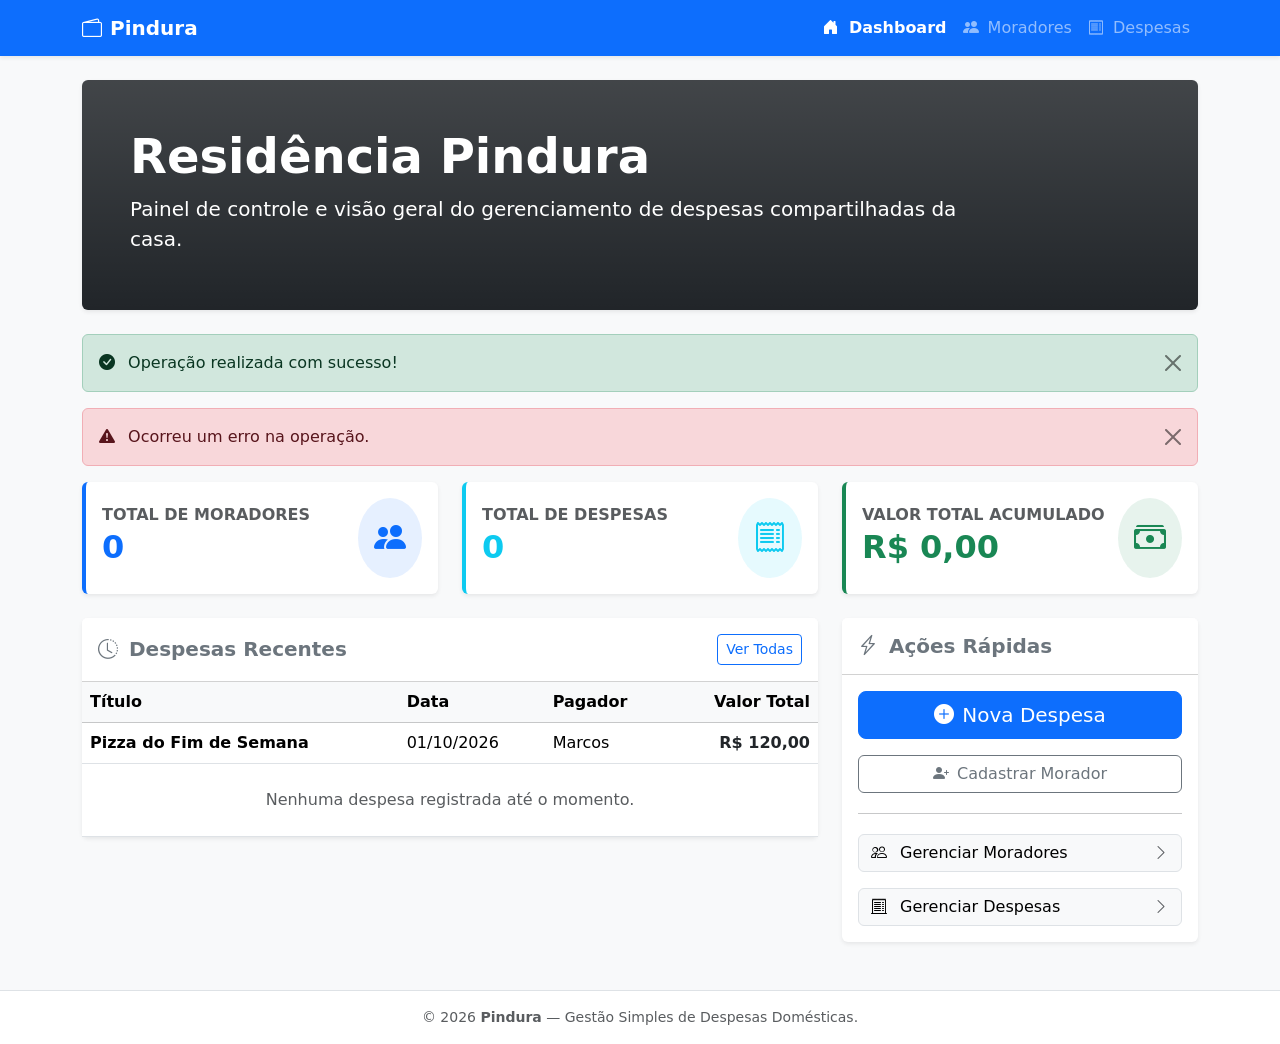
==== src/main/resources/templates/index.html @ dacc6734 "Cria os arquivos .html do front-end e uma camada Controller para gerenciar o escopo da residência." ====
<!DOCTYPE html>
<html xmlns:th="http://www.thymeleaf.org" lang="pt-br">
<head>
    <meta charset="UTF-8">
    <meta name="viewport" content="width=device-width, initial-scale=1.0">
    <title>Pindura - Dashboard</title>
    <!-- Bootstrap 5 CSS -->
    <link href="https://cdn.jsdelivr.net/npm/bootstrap@5.3.0/dist/css/bootstrap.min.css" rel="stylesheet">
    <!-- Bootstrap Icons -->
    <link rel="stylesheet" href="https://cdn.jsdelivr.net/npm/bootstrap-icons@1.10.5/font/bootstrap-icons.css">
</head>
<body class="bg-light">

<!-- Barra de Navegação Header -->
<nav class="navbar navbar-expand-lg navbar-dark bg-primary shadow-sm mb-4">
    <div class="container">
        <a class="navbar-brand fw-bold d-flex align-items-center gap-2" th:href="@{/}">
            <i class="bi bi-wallet2"></i> Pindura
        </a>
        <button class="navbar-toggler" type="button" data-bs-toggle="collapse" data-bs-target="#navbarNav">
            <span class="navbar-toggler-icon"></span>
        </button>
        <div class="collapse navbar-collapse" id="navbarNav">
            <ul class="navbar-nav ms-auto">
                <li class="nav-item">
                    <a class="nav-link active fw-semibold" th:href="@{/}">
                        <i class="bi bi-house-door-fill me-1"></i> Dashboard
                    </a>
                </li>
                <li class="nav-item">
                    <a class="nav-link" th:href="@{/moradores}">
                        <i class="bi bi-people-fill me-1"></i> Moradores
                    </a>
                </li>
                <li class="nav-item">
                    <a class="nav-link" th:href="@{/despesas}">
                        <i class="bi bi-receipt me-1"></i> Despesas
                    </a>
                </li>
            </ul>
        </div>
    </div>
</nav>

<!-- Conteúdo Principal -->
<main class="container my-4">

    <!-- Banner / Boas-vindas da Residência -->
    <div class="p-4 p-md-5 mb-4 rounded text-bg-dark bg-gradient shadow-sm">
        <div class="col-md-10 px-0">
            <h1 class="display-5 fw-bold" th:text="${nomeResidencia != null ? nomeResidencia : 'Residência Pindura'}">
                Residência Pindura
            </h1>
            <p class="lead my-2">
                Painel de controle e visão geral do gerenciamento de despesas compartilhadas da casa.
            </p>
        </div>
    </div>

    <!-- Mensagens de Alerta (Sucesso e Erro via Thymeleaf + Bootstrap) -->
    <div th:if="${mensagemSucesso}" class="alert alert-success alert-dismissible fade show" role="alert">
        <i class="bi bi-check-circle-fill me-2"></i>
        <span th:text="${mensagemSucesso}">Operação realizada com sucesso!</span>
        <button type="button" class="btn-close" data-bs-dismiss="alert" aria-label="Close"></button>
    </div>

    <div th:if="${mensagemErro}" class="alert alert-danger alert-dismissible fade show" role="alert">
        <i class="bi bi-exclamation-triangle-fill me-2"></i>
        <span th:text="${mensagemErro}">Ocorreu um erro na operação.</span>
        <button type="button" class="btn-close" data-bs-dismiss="alert" aria-label="Close"></button>
    </div>

    <!-- Cards de Métricas e Resumo -->
    <div class="row g-4 mb-4">
        <!-- Moradores Cadastrados -->
        <div class="col-md-4">
            <div class="card border-0 shadow-sm h-100 border-start border-primary border-4">
                <div class="card-body d-flex align-items-center justify-content-between">
                    <div>
                        <h6 class="card-subtitle text-muted fw-bold mb-1">TOTAL DE MORADORES</h6>
                        <h2 class="card-title mb-0 fw-bold text-primary" th:text="${totalMoradores != null ? totalMoradores : 0}">
                            0
                        </h2>
                    </div>
                    <div class="bg-primary bg-opacity-10 p-3 rounded-circle text-primary">
                        <i class="bi bi-people-fill fs-2"></i>
                    </div>
                </div>
            </div>
        </div>

        <!-- Total de Despesas -->
        <div class="col-md-4">
            <div class="card border-0 shadow-sm h-100 border-start border-info border-4">
                <div class="card-body d-flex align-items-center justify-content-between">
                    <div>
                        <h6 class="card-subtitle text-muted fw-bold mb-1">TOTAL DE DESPESAS</h6>
                        <h2 class="card-title mb-0 fw-bold text-info" th:text="${totalDespesas != null ? totalDespesas : 0}">
                            0
                        </h2>
                    </div>
                    <div class="bg-info bg-opacity-10 p-3 rounded-circle text-info">
                        <i class="bi bi-receipt fs-2"></i>
                    </div>
                </div>
            </div>
        </div>

        <!-- Valor Total das Despesas -->
        <div class="col-md-4">
            <div class="card border-0 shadow-sm h-100 border-start border-success border-4">
                <div class="card-body d-flex align-items-center justify-content-between">
                    <div>
                        <h6 class="card-subtitle text-muted fw-bold mb-1">VALOR TOTAL ACUMULADO</h6>
                        <!-- Atenção: o atributo enviado pelo ResidenciaController é "valorTotal" -->
                        <h2 class="card-title mb-0 fw-bold text-success"
                            th:text="${valorTotal != null ? #numbers.formatCurrency(valorTotal) : 'R$ 0,00'}">
                            R$ 0,00
                        </h2>
                    </div>
                    <div class="bg-success bg-opacity-10 p-3 rounded-circle text-success">
                        <i class="bi bi-cash-stack fs-2"></i>
                    </div>
                </div>
            </div>
        </div>
    </div>

    <!-- Atalhos Rápidos e Tabela de Últimas Despesas -->
    <div class="row g-4">
        <!-- Tabela de Resumo Simples das Últimas Despesas -->
        <div class="col-lg-8">
            <div class="card border-0 shadow-sm">
                <div class="card-header bg-white py-3 d-flex justify-content-between align-items-center">
                    <h5 class="card-title mb-0 fw-bold text-secondary">
                        <i class="bi bi-clock-history me-1"></i> Despesas Recentes
                    </h5>
                    <a th:href="@{/despesas}" class="btn btn-sm btn-outline-primary">
                        Ver Todas
                    </a>
                </div>
                <div class="card-body p-0">
                    <div class="table-responsive">
                        <table class="table table-hover align-middle mb-0">
                            <thead class="table-light">
                            <tr>
                                <th>Título</th>
                                <th>Data</th>
                                <th>Pagador</th>
                                <th class="text-end">Valor Total</th>
                            </tr>
                            </thead>
                            <tbody>
                            <tr th:each="despesa : ${ultimasDespesas}">
                                <td class="fw-semibold" th:text="${despesa.titulo}">Pizza do Fim de Semana</td>
                                <td th:text="${#temporals.format(despesa.data, 'dd/MM/yyyy')}">01/10/2026</td>
                                <td th:text="${despesa.pagador.nome}">Marcos</td>
                                <td class="text-end fw-bold text-dark"
                                    th:text="${#numbers.formatCurrency(despesa.valor)}">
                                    R$ 120,00
                                </td>
                            </tr>
                            <tr th:if="${#lists.isEmpty(ultimasDespesas)}">
                                <td colspan="4" class="text-center py-4 text-muted">
                                    Nenhuma despesa registrada até o momento.
                                </td>
                            </tr>
                            </tbody>
                        </table>
                    </div>
                </div>
            </div>
        </div>

        <!-- Ações Rápidas -->
        <div class="col-lg-4">
            <div class="card border-0 shadow-sm">
                <div class="card-header bg-white py-3">
                    <h5 class="card-title mb-0 fw-bold text-secondary">
                        <i class="bi bi-lightning-charge me-1"></i> Ações Rápidas
                    </h5>
                </div>
                <div class="card-body d-grid gap-3">
                    <!-- Rota real do formulário de nova despesa: /despesas/novo -->
                    <a th:href="@{/despesas/novo}" class="btn btn-primary btn-lg d-flex align-items-center justify-content-center gap-2">
                        <i class="bi bi-plus-circle-fill"></i> Nova Despesa
                    </a>
                    <a th:href="@{/moradores/novo}" class="btn btn-outline-secondary d-flex align-items-center justify-content-center gap-2">
                        <i class="bi bi-person-plus-fill"></i> Cadastrar Morador
                    </a>
                    <hr class="my-1">
                    <a th:href="@{/moradores}" class="btn btn-light border text-start d-flex align-items-center justify-content-between">
                        <span><i class="bi bi-people me-2"></i> Gerenciar Moradores</span>
                        <i class="bi bi-chevron-right text-muted"></i>
                    </a>
                    <a th:href="@{/despesas}" class="btn btn-light border text-start d-flex align-items-center justify-content-between">
                        <span><i class="bi bi-receipt-cutoff me-2"></i> Gerenciar Despesas</span>
                        <i class="bi bi-chevron-right text-muted"></i>
                    </a>
                </div>
            </div>
        </div>
    </div>

</main>

<footer class="bg-white border-top py-3 mt-5">
    <div class="container text-center text-muted small">
        <p class="mb-0">&copy; 2026 <strong>Pindura</strong> — Gestão Simples de Despesas Domésticas.</p>
    </div>
</footer>

<script src="https://cdn.jsdelivr.net/npm/bootstrap@5.3.0/dist/js/bootstrap.bundle.min.js"></script>
</body>
</html>
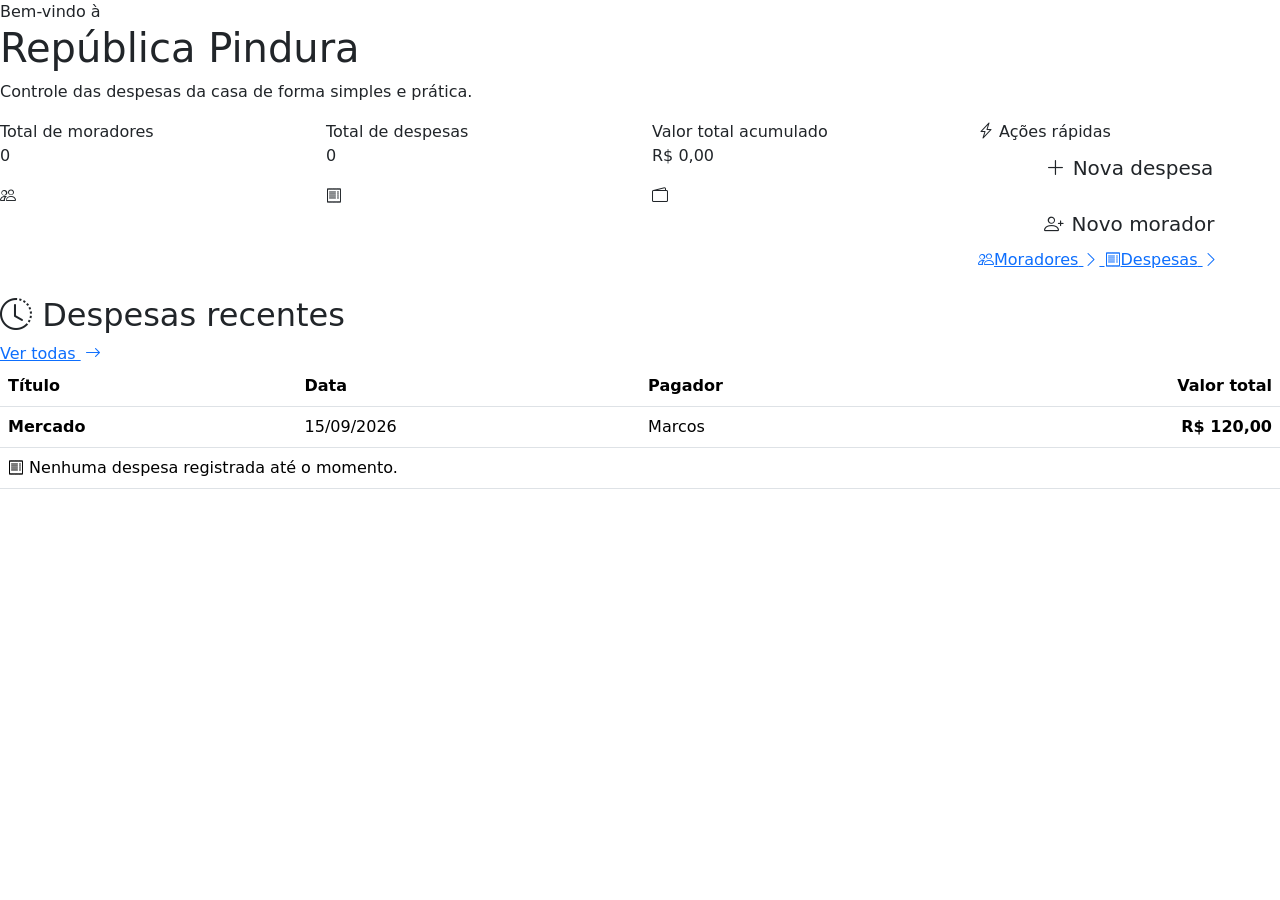
==== commit 5e0e76e3: "Atualizando interface e validações do sistema # Conflicts: #	pom.xml #	src/main/resources/applicatio" ====
--- a/src/main/resources/templates/index.html
+++ b/src/main/resources/templates/index.html
@@ -1,215 +1,122 @@
 <!DOCTYPE html>
-<html xmlns:th="http://www.thymeleaf.org" lang="pt-br">
+<html xmlns:th="http://www.thymeleaf.org" lang="pt-BR">
 <head>
     <meta charset="UTF-8">
     <meta name="viewport" content="width=device-width, initial-scale=1.0">
-    <title>Pindura - Dashboard</title>
-    <!-- Bootstrap 5 CSS -->
-    <link href="https://cdn.jsdelivr.net/npm/bootstrap@5.3.0/dist/css/bootstrap.min.css" rel="stylesheet">
-    <!-- Bootstrap Icons -->
-    <link rel="stylesheet" href="https://cdn.jsdelivr.net/npm/bootstrap-icons@1.10.5/font/bootstrap-icons.css">
+    <title>Pindura - Início</title>
+    <link href="https://cdn.jsdelivr.net/npm/bootstrap@5.3.3/dist/css/bootstrap.min.css" rel="stylesheet">
+    <link href="https://cdn.jsdelivr.net/npm/bootstrap-icons@1.11.3/font/bootstrap-icons.css" rel="stylesheet">
+    <link th:href="@{/css/style.css}" rel="stylesheet">
 </head>
-<body class="bg-light">
+<body>
+<div th:replace="~{fragments/layout :: sidebar('home')}"></div>
+<div th:replace="~{fragments/layout :: mobileSidebar('home')}"></div>
 
-<!-- Barra de Navegação Header -->
-<nav class="navbar navbar-expand-lg navbar-dark bg-primary shadow-sm mb-4">
-    <div class="container">
-        <a class="navbar-brand fw-bold d-flex align-items-center gap-2" th:href="@{/}">
-            <i class="bi bi-wallet2"></i> Pindura
-        </a>
-        <button class="navbar-toggler" type="button" data-bs-toggle="collapse" data-bs-target="#navbarNav">
-            <span class="navbar-toggler-icon"></span>
-        </button>
-        <div class="collapse navbar-collapse" id="navbarNav">
-            <ul class="navbar-nav ms-auto">
-                <li class="nav-item">
-                    <a class="nav-link active fw-semibold" th:href="@{/}">
-                        <i class="bi bi-house-door-fill me-1"></i> Dashboard
-                    </a>
-                </li>
-                <li class="nav-item">
-                    <a class="nav-link" th:href="@{/moradores}">
-                        <i class="bi bi-people-fill me-1"></i> Moradores
-                    </a>
-                </li>
-                <li class="nav-item">
-                    <a class="nav-link" th:href="@{/despesas}">
-                        <i class="bi bi-receipt me-1"></i> Despesas
-                    </a>
-                </li>
-            </ul>
-        </div>
-    </div>
-</nav>
+<div class="app-shell">
+    <div th:replace="~{fragments/layout :: topbar}"></div>
 
-<!-- Conteúdo Principal -->
-<main class="container my-4">
+    <main class="page-content">
+        <div th:replace="~{fragments/layout :: messages}"></div>
 
-    <!-- Banner / Boas-vindas da Residência -->
-    <div class="p-4 p-md-5 mb-4 rounded text-bg-dark bg-gradient shadow-sm">
-        <div class="col-md-10 px-0">
-            <h1 class="display-5 fw-bold" th:text="${nomeResidencia != null ? nomeResidencia : 'Residência Pindura'}">
-                Residência Pindura
-            </h1>
-            <p class="lead my-2">
-                Painel de controle e visão geral do gerenciamento de despesas compartilhadas da casa.
-            </p>
-        </div>
-    </div>
+        <section class="page-header">
+            <div class="page-kicker">Bem-vindo à</div>
+            <h1 class="page-title" th:text="${nomeResidencia != null ? nomeResidencia : 'República Pindura'}">República Pindura</h1>
+            <p class="page-subtitle">Controle das despesas da casa de forma simples e prática.</p>
+        </section>
 
-    <!-- Mensagens de Alerta (Sucesso e Erro via Thymeleaf + Bootstrap) -->
-    <div th:if="${mensagemSucesso}" class="alert alert-success alert-dismissible fade show" role="alert">
-        <i class="bi bi-check-circle-fill me-2"></i>
-        <span th:text="${mensagemSucesso}">Operação realizada com sucesso!</span>
-        <button type="button" class="btn-close" data-bs-dismiss="alert" aria-label="Close"></button>
-    </div>
+        <section class="row g-4">
+            <div class="col-xl-3 col-md-6">
+                <div class="surface-card metric-card h-100">
+                    <div>
+                        <div class="metric-label">Total de moradores</div>
+                        <p class="metric-value" th:text="${totalMoradores != null ? totalMoradores : 0}">0</p>
+                    </div>
+                    <div class="metric-icon"><i class="bi bi-people"></i></div>
+                </div>
+            </div>
 
-    <div th:if="${mensagemErro}" class="alert alert-danger alert-dismissible fade show" role="alert">
-        <i class="bi bi-exclamation-triangle-fill me-2"></i>
-        <span th:text="${mensagemErro}">Ocorreu um erro na operação.</span>
-        <button type="button" class="btn-close" data-bs-dismiss="alert" aria-label="Close"></button>
-    </div>
+            <div class="col-xl-3 col-md-6">
+                <div class="surface-card metric-card h-100">
+                    <div>
+                        <div class="metric-label">Total de despesas</div>
+                        <p class="metric-value" th:text="${totalDespesas != null ? totalDespesas : 0}">0</p>
+                    </div>
+                    <div class="metric-icon"><i class="bi bi-receipt"></i></div>
+                </div>
+            </div>
 
-    <!-- Cards de Métricas e Resumo -->
-    <div class="row g-4 mb-4">
-        <!-- Moradores Cadastrados -->
-        <div class="col-md-4">
-            <div class="card border-0 shadow-sm h-100 border-start border-primary border-4">
-                <div class="card-body d-flex align-items-center justify-content-between">
+            <div class="col-xl-3 col-md-6">
+                <div class="surface-card metric-card money h-100">
                     <div>
-                        <h6 class="card-subtitle text-muted fw-bold mb-1">TOTAL DE MORADORES</h6>
-                        <h2 class="card-title mb-0 fw-bold text-primary" th:text="${totalMoradores != null ? totalMoradores : 0}">
-                            0
-                        </h2>
+                        <div class="metric-label">Valor total acumulado</div>
+                        <p class="metric-value" th:text="${valorTotal != null ? #numbers.formatCurrency(valorTotal) : 'R$ 0,00'}">R$ 0,00</p>
                     </div>
-                    <div class="bg-primary bg-opacity-10 p-3 rounded-circle text-primary">
-                        <i class="bi bi-people-fill fs-2"></i>
+                    <div class="metric-icon"><i class="bi bi-wallet2"></i></div>
+                </div>
+            </div>
+
+            <div class="col-xl-3 col-md-6">
+                <div class="surface-card quick-panel h-100">
+                    <div class="quick-heading"><i class="bi bi-lightning-charge"></i> Ações rápidas</div>
+                    <div class="d-grid gap-2">
+                        <a th:href="@{/despesas/novo}" class="btn btn-pindura btn-lg">
+                            <i class="bi bi-plus-lg me-2"></i>Nova despesa
+                        </a>
+                        <a th:href="@{/moradores/novo}" class="btn btn-outline-pindura btn-lg">
+                            <i class="bi bi-person-plus me-2"></i>Novo morador
+                        </a>
+                    </div>
+                    <div class="quick-links">
+                        <a th:href="@{/moradores}" class="quick-link">
+                            <span class="quick-link-label"><i class="bi bi-people"></i>Moradores</span>
+                            <i class="bi bi-chevron-right"></i>
+                        </a>
+                        <a th:href="@{/despesas}" class="quick-link">
+                            <span class="quick-link-label"><i class="bi bi-receipt"></i>Despesas</span>
+                            <i class="bi bi-chevron-right"></i>
+                        </a>
                     </div>
                 </div>
             </div>
-        </div>
+        </section>
 
-        <!-- Total de Despesas -->
-        <div class="col-md-4">
-            <div class="card border-0 shadow-sm h-100 border-start border-info border-4">
-                <div class="card-body d-flex align-items-center justify-content-between">
-                    <div>
-                        <h6 class="card-subtitle text-muted fw-bold mb-1">TOTAL DE DESPESAS</h6>
-                        <h2 class="card-title mb-0 fw-bold text-info" th:text="${totalDespesas != null ? totalDespesas : 0}">
-                            0
-                        </h2>
-                    </div>
-                    <div class="bg-info bg-opacity-10 p-3 rounded-circle text-info">
-                        <i class="bi bi-receipt fs-2"></i>
-                    </div>
-                </div>
+        <section class="surface-card mt-4 overflow-hidden">
+            <div class="panel-title-row">
+                <h2 class="panel-title"><i class="bi bi-clock-history"></i> Despesas recentes</h2>
+                <a th:href="@{/despesas}" class="panel-link">Ver todas <i class="bi bi-arrow-right ms-1"></i></a>
             </div>
-        </div>
+            <div class="table-responsive">
+                <table class="table pindura-table align-middle">
+                    <thead>
+                    <tr>
+                        <th>Título</th>
+                        <th>Data</th>
+                        <th>Pagador</th>
+                        <th class="text-end">Valor total</th>
+                    </tr>
+                    </thead>
+                    <tbody>
+                    <tr th:each="despesa : ${ultimasDespesas}">
+                        <td class="fw-semibold" th:text="${despesa.titulo}">Mercado</td>
+                        <td th:text="${#temporals.format(despesa.data, 'dd/MM/yyyy')}">15/09/2026</td>
+                        <td th:text="${despesa.pagador.nome}">Marcos</td>
+                        <td class="text-end fw-bold" th:text="${#numbers.formatCurrency(despesa.valor)}">R$ 120,00</td>
+                    </tr>
+                    <tr th:if="${#lists.isEmpty(ultimasDespesas)}">
+                        <td colspan="4">
+                            <div class="empty-state">
+                                <i class="bi bi-receipt"></i>
+                                Nenhuma despesa registrada até o momento.
+                            </div>
+                        </td>
+                    </tr>
+                    </tbody>
+                </table>
+            </div>
+        </section>
+    </main>
+</div>
 
-        <!-- Valor Total das Despesas -->
-        <div class="col-md-4">
-            <div class="card border-0 shadow-sm h-100 border-start border-success border-4">
-                <div class="card-body d-flex align-items-center justify-content-between">
-                    <div>
-                        <h6 class="card-subtitle text-muted fw-bold mb-1">VALOR TOTAL ACUMULADO</h6>
-                        <!-- Atenção: o atributo enviado pelo ResidenciaController é "valorTotal" -->
-                        <h2 class="card-title mb-0 fw-bold text-success"
-                            th:text="${valorTotal != null ? #numbers.formatCurrency(valorTotal) : 'R$ 0,00'}">
-                            R$ 0,00
-                        </h2>
-                    </div>
-                    <div class="bg-success bg-opacity-10 p-3 rounded-circle text-success">
-                        <i class="bi bi-cash-stack fs-2"></i>
-                    </div>
-                </div>
-            </div>
-        </div>
-    </div>
-
-    <!-- Atalhos Rápidos e Tabela de Últimas Despesas -->
-    <div class="row g-4">
-        <!-- Tabela de Resumo Simples das Últimas Despesas -->
-        <div class="col-lg-8">
-            <div class="card border-0 shadow-sm">
-                <div class="card-header bg-white py-3 d-flex justify-content-between align-items-center">
-                    <h5 class="card-title mb-0 fw-bold text-secondary">
-                        <i class="bi bi-clock-history me-1"></i> Despesas Recentes
-                    </h5>
-                    <a th:href="@{/despesas}" class="btn btn-sm btn-outline-primary">
-                        Ver Todas
-                    </a>
-                </div>
-                <div class="card-body p-0">
-                    <div class="table-responsive">
-                        <table class="table table-hover align-middle mb-0">
-                            <thead class="table-light">
-                            <tr>
-                                <th>Título</th>
-                                <th>Data</th>
-                                <th>Pagador</th>
-                                <th class="text-end">Valor Total</th>
-                            </tr>
-                            </thead>
-                            <tbody>
-                            <tr th:each="despesa : ${ultimasDespesas}">
-                                <td class="fw-semibold" th:text="${despesa.titulo}">Pizza do Fim de Semana</td>
-                                <td th:text="${#temporals.format(despesa.data, 'dd/MM/yyyy')}">01/10/2026</td>
-                                <td th:text="${despesa.pagador.nome}">Marcos</td>
-                                <td class="text-end fw-bold text-dark"
-                                    th:text="${#numbers.formatCurrency(despesa.valor)}">
-                                    R$ 120,00
-                                </td>
-                            </tr>
-                            <tr th:if="${#lists.isEmpty(ultimasDespesas)}">
-                                <td colspan="4" class="text-center py-4 text-muted">
-                                    Nenhuma despesa registrada até o momento.
-                                </td>
-                            </tr>
-                            </tbody>
-                        </table>
-                    </div>
-                </div>
-            </div>
-        </div>
-
-        <!-- Ações Rápidas -->
-        <div class="col-lg-4">
-            <div class="card border-0 shadow-sm">
-                <div class="card-header bg-white py-3">
-                    <h5 class="card-title mb-0 fw-bold text-secondary">
-                        <i class="bi bi-lightning-charge me-1"></i> Ações Rápidas
-                    </h5>
-                </div>
-                <div class="card-body d-grid gap-3">
-                    <!-- Rota real do formulário de nova despesa: /despesas/novo -->
-                    <a th:href="@{/despesas/novo}" class="btn btn-primary btn-lg d-flex align-items-center justify-content-center gap-2">
-                        <i class="bi bi-plus-circle-fill"></i> Nova Despesa
-                    </a>
-                    <a th:href="@{/moradores/novo}" class="btn btn-outline-secondary d-flex align-items-center justify-content-center gap-2">
-                        <i class="bi bi-person-plus-fill"></i> Cadastrar Morador
-                    </a>
-                    <hr class="my-1">
-                    <a th:href="@{/moradores}" class="btn btn-light border text-start d-flex align-items-center justify-content-between">
-                        <span><i class="bi bi-people me-2"></i> Gerenciar Moradores</span>
-                        <i class="bi bi-chevron-right text-muted"></i>
-                    </a>
-                    <a th:href="@{/despesas}" class="btn btn-light border text-start d-flex align-items-center justify-content-between">
-                        <span><i class="bi bi-receipt-cutoff me-2"></i> Gerenciar Despesas</span>
-                        <i class="bi bi-chevron-right text-muted"></i>
-                    </a>
-                </div>
-            </div>
-        </div>
-    </div>
-
-</main>
-
-<footer class="bg-white border-top py-3 mt-5">
-    <div class="container text-center text-muted small">
-        <p class="mb-0">&copy; 2026 <strong>Pindura</strong> — Gestão Simples de Despesas Domésticas.</p>
-    </div>
-</footer>
-
-<script src="https://cdn.jsdelivr.net/npm/bootstrap@5.3.0/dist/js/bootstrap.bundle.min.js"></script>
+<script src="https://cdn.jsdelivr.net/npm/bootstrap@5.3.3/dist/js/bootstrap.bundle.min.js"></script>
 </body>
-</html>+</html>
